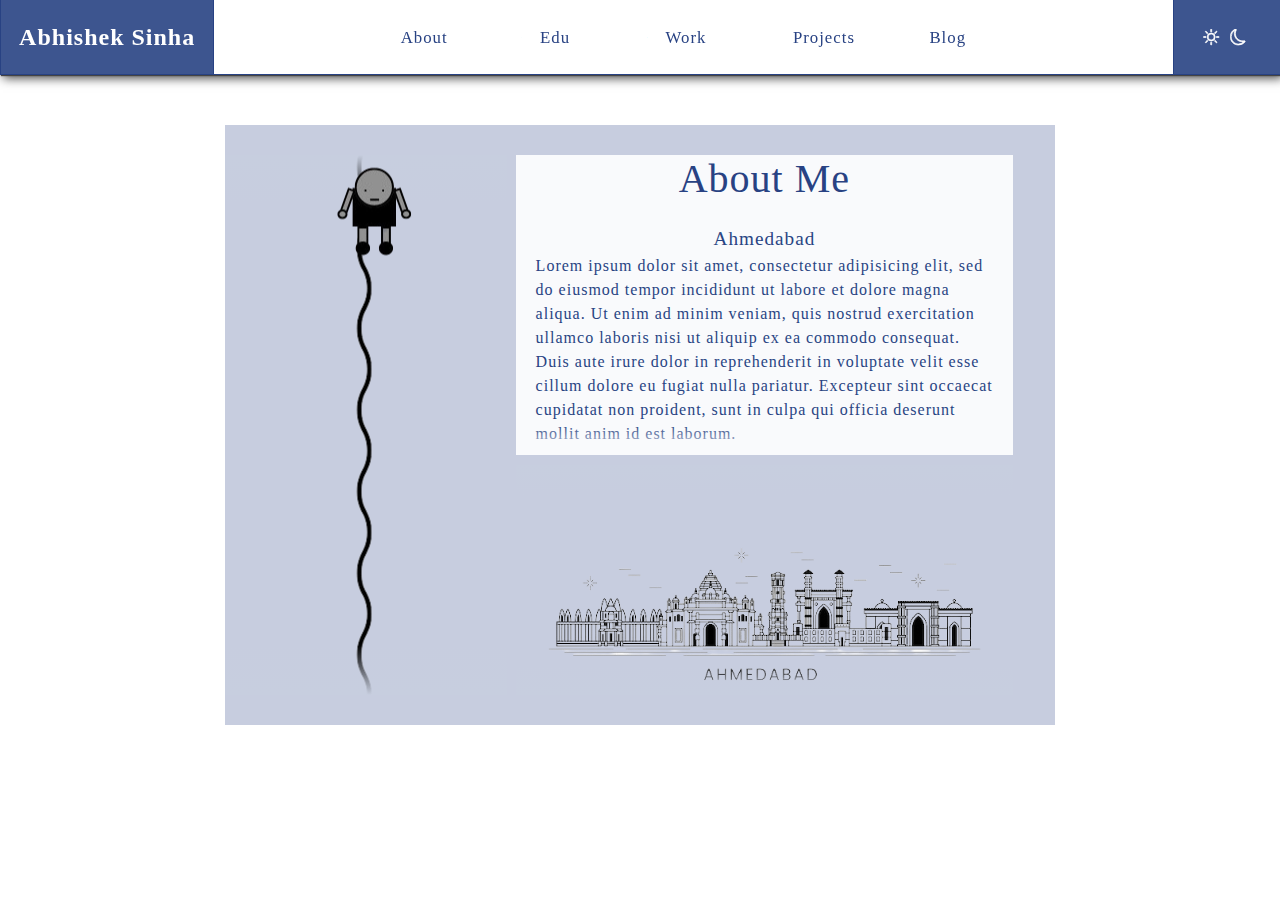
==== about.html @ 1380af23 "adding about page basics" ====
<!DOCTYPE html>
<html>
<head>
	<title>Abhishek Sinha</title>
	<meta name="viewport" content="width=device-width, initial-scale=1, minimum-scale=1">
	<link rel="stylesheet" type="text/css" href="./css/main.css">
	<link rel="stylesheet" type="text/css" href="./css/about.css">
	<!-- Latest compiled and minified CSS -->
	<link href="https://cdn.jsdelivr.net/npm/bootstrap@5.3.3/dist/css/bootstrap.min.css" rel="stylesheet" integrity="sha384-QWTKZyjpPEjISv5WaRU9OFeRpok6YctnYmDr5pNlyT2bRjXh0JMhjY6hW+ALEwIH" crossorigin="anonymous">
	<!-- Latest compiled and minified JavaScript -->
	<script src="https://cdn.jsdelivr.net/npm/bootstrap@5.3.3/dist/js/bootstrap.bundle.min.js" integrity="sha384-YvpcrYf0tY3lHB60NNkmXc5s9fDVZLESaAA55NDzOxhy9GkcIdslK1eN7N6jIeHz" crossorigin="anonymous"></script>
	<link rel="preconnect" href="https://fonts.googleapis.com">
	<link rel="preconnect" href="https://fonts.gstatic.com" crossorigin>
	<link href="https://fonts.googleapis.com/css2?family=Cedarville+Cursive&display=swap" rel="stylesheet">
	<link href="https://fonts.googleapis.com/css2?family=Nanum+Brush+Script&display=swap" rel="stylesheet">
</head>
<body class="body">
<div class="container-fluid">
	<div class="row" id="row-1">
		<div class="tile col-md-2 col-8 order-md-1 order-2" id="name"><a href="./index.html"><p>Abhishek Sinha</p></a></div>
		<div class="tile col-md-9 col-2 order-md-2 order-1" id="nav">
			<nav class="navbar navbar-expand-md">
				<button id = "toggle" class="navbar-toggler" type="button" data-bs-toggle="collapse" data-bs-target="#navbarSupportedContent" aria-controls="navbarSupportedContent" aria-expanded="false" aria-label="Toggle navigation">
      				<span class="navbar-toggler-icon" id="tog-icon"></span>
    			</button>
    			<div class="collapse navbar-collapse" id="navbarSupportedContent">
					<ul class="navbar-nav me-auto mb-2 mb-lg-0">
						<li class="tab" id="tab-0"></li>
						<li class="tab valid" id="tab-1"><a href="./about.html"><span class="tab-text">About</span></a></li>
						<li class="tab valid" id="tab-2"><a href="#"><span class="tab-text">Edu</span></a></li>
						<li class="tab valid" id="tab-3"><a href="#"><span class="tab-text">Work</span></a></li>
						<li class="tab valid" id="tab-4"><a href="#"><span class="tab-text">Projects</span></a></li>
						<li class="tab valid" id="tab-5"><a href="#"><span class="tab-text">Blog</span></a></li>
						<li class="tab" id="tab-6"></li>
					</ul>
				</div>
			</nav>
		</div>
		<div class="tile col-md-1 col-2 order-md-3 order-3" id="mode">
			<p>
				<svg xmlns="http://www.w3.org/2000/svg" width="20" height="20" fill="currentColor" class="bi bi-brightness-high" viewBox="0 0 20 20">
				  <path d="M8 11a3 3 0 1 1 0-6 3 3 0 0 1 0 6m0 1a4 4 0 1 0 0-8 4 4 0 0 0 0 8M8 0a.5.5 0 0 1 .5.5v2a.5.5 0 0 1-1 0v-2A.5.5 0 0 1 8 0m0 13a.5.5 0 0 1 .5.5v2a.5.5 0 0 1-1 0v-2A.5.5 0 0 1 8 13m8-5a.5.5 0 0 1-.5.5h-2a.5.5 0 0 1 0-1h2a.5.5 0 0 1 .5.5M3 8a.5.5 0 0 1-.5.5h-2a.5.5 0 0 1 0-1h2A.5.5 0 0 1 3 8m10.657-5.657a.5.5 0 0 1 0 .707l-1.414 1.415a.5.5 0 1 1-.707-.708l1.414-1.414a.5.5 0 0 1 .707 0m-9.193 9.193a.5.5 0 0 1 0 .707L3.05 13.657a.5.5 0 0 1-.707-.707l1.414-1.414a.5.5 0 0 1 .707 0m9.193 2.121a.5.5 0 0 1-.707 0l-1.414-1.414a.5.5 0 0 1 .707-.707l1.414 1.414a.5.5 0 0 1 0 .707M4.464 4.465a.5.5 0 0 1-.707 0L2.343 3.05a.5.5 0 1 1 .707-.707l1.414 1.414a.5.5 0 0 1 0 .708"/>
				</svg>
				<svg xmlns="http://www.w3.org/2000/svg" width="20" height="20" fill="currentColor" class="bi bi-moon" viewBox="0 0 20 20">
				  <path d="M6 .278a.77.77 0 0 1 .08.858 7.2 7.2 0 0 0-.878 3.46c0 4.021 3.278 7.277 7.318 7.277q.792-.001 1.533-.16a.79.79 0 0 1 .81.316.73.73 0 0 1-.031.893A8.35 8.35 0 0 1 8.344 16C3.734 16 0 12.286 0 7.71 0 4.266 2.114 1.312 5.124.06A.75.75 0 0 1 6 .278M4.858 1.311A7.27 7.27 0 0 0 1.025 7.71c0 4.02 3.279 7.276 7.319 7.276a7.32 7.32 0 0 0 5.205-2.162q-.506.063-1.029.063c-4.61 0-8.343-3.714-8.343-8.29 0-1.167.242-2.278.681-3.286"/>
				</svg>
			</p>
		</div>
	</div>
<!-- 	<div class="row" id="row-2">
		<div class="tile col-md-12 col-12 order-md-1 order-1" id="name"></div>
	</div> -->
	<div class="row" id="row-2">
		<div class="col-md-2 col-2 order-md-1 order-1" id="name">
		</div>
		<div class="col-md-8 col-8 order-md-1 order-1" id="name">
			<div class="about-content">
				<div class="description">
					<h1>About Me</h1>
					<div class="box">
						<ul>
							<li id="about-section-1" class="visible">
								<div class="about-section-name">Ahmedabad</div>
								<div class="about-section-text">Lorem ipsum dolor sit amet, consectetur adipisicing elit, sed do eiusmod
								tempor incididunt ut labore et dolore magna aliqua. Ut enim ad minim veniam,
								quis nostrud exercitation ullamco laboris nisi ut aliquip ex ea commodo
								consequat. Duis aute irure dolor in reprehenderit in voluptate velit esse
								cillum dolore eu fugiat nulla pariatur. Excepteur sint occaecat cupidatat non
								proident, sunt in culpa qui officia deserunt mollit anim id est laborum.</div>
							</li>
							<li id="about-section-2">
								<div class="about-section-name">Bangalore</div>
								<div class="about-section-text">Lorem ipsum dolor sit amet, consectetur adipisicing elit, sed do eiusmod
								tempor incididunt ut labore et dolore magna aliqua. Ut enim ad minim veniam,
								quis nostrud exercitation ullamco laboris nisi ut aliquip ex ea commodo
								consequat. Duis aute irure dolor in reprehenderit in voluptate velit esse
								cillum dolore eu fugiat nulla pariatur. Excepteur sint occaecat cupidatat non
								proident, sunt in culpa qui officia deserunt mollit anim id est laborum.</div>
							</li>
							<li id="about-section-3">
								<div class="about-section-name">New York City</div>
								<div class="about-section-text">Lorem ipsum dolor sit amet, consectetur adipisicing elit, sed do eiusmod
								tempor incididunt ut labore et dolore magna aliqua. Ut enim ad minim veniam,
								quis nostrud exercitation ullamco laboris nisi ut aliquip ex ea commodo
								consequat. Duis aute irure dolor in reprehenderit in voluptate velit esse
								cillum dolore eu fugiat nulla pariatur. Excepteur sint occaecat cupidatat non
								proident, sunt in culpa qui officia deserunt mollit anim id est laborum.</div>
							</li>
							<li id="about-section-4">
								<div class="about-section-name">San Francisco</div>
								<div class="about-section-text">Lorem ipsum dolor sit amet, consectetur adipisicing elit, sed do eiusmod
								tempor incididunt ut labore et dolore magna aliqua. Ut enim ad minim veniam,
								quis nostrud exercitation ullamco laboris nisi ut aliquip ex ea commodo
								consequat. Duis aute irure dolor in reprehenderit in voluptate velit esse
								cillum dolore eu fugiat nulla pariatur. Excepteur sint occaecat cupidatat non
								proident, sunt in culpa qui officia deserunt mollit anim id est laborum.</div>
							</li>
							<li id="about-section-5">
								<div class="about-section-name">Washington DC</div>
								<div class="about-section-text">Lorem ipsum dolor sit amet, consectetur adipisicing elit, sed do eiusmod
								tempor incididunt ut labore et dolore magna aliqua. Ut enim ad minim veniam,
								quis nostrud exercitation ullamco laboris nisi ut aliquip ex ea commodo
								consequat. Duis aute irure dolor in reprehenderit in voluptate velit esse
								cillum dolore eu fugiat nulla pariatur. Excepteur sint occaecat cupidatat non
								proident, sunt in culpa qui officia deserunt mollit anim id est laborum.</div>
							</li>
							<!-- <li id="about-section-6"></li> -->
						</ul>
					</div>
				</div>
				<div class="walk-road">
					<div class="sprite"></div>
					<div class="road">
						<div class="total-road"></div>
					</div>	
				</div>
				<div class="cities">
					<div class="box">
						<ul>
							<li class="city-image"><img src="images/amd.png"></li>
							<li class="buffer"></li>
							<li class="city-image"><img src="images/blr.png"></li>
							<li class="buffer"></li>
							<li class="city-image"><img src="images/ny.png"></li>
							<li class="buffer"></li>
							<li class="city-image"><img src="images/sf.png"></li>
							<li class="buffer"></li>
							<li class="city-image"><img src="images/dc.png"></li>
						</ul>	
					</div>
				</div>
			</div>
		</div>
		<div class="tile col-md-2 col-2 order-md-1 order-1" id="name">
		</div>
	</div>
</div>


<!-- <div id ="two">
    <p>I speak</p>
	<div class="box">
	  <ul>
	    <li class="item-1">English</li>
	    <li class="item-2">Maltese</li>
	    <li class="item-3">Danish</li>
	    <li class="item-4">Italian</li>
	    <li class="item-5">English</li>
	  </ul>  
	</div>
</div> -->

<!-- <img src="./images/cities.png"> -->
<!-- </body> -->
<!-- 	<div class="row" id="row-2">
		<div class="tile col-md-3 empty col-xs-12 order-md-1 order-3"></div>
		<div class="tile col-md-3 col xs-12 order-md-2 order-2" id="note">
			<h1>
			<div class="spiral">
				<div class="spiral-loop"><div class="hole-container"><span class="hole"></span></div></div>
				<div class="spiral-loop"><div class="hole-container"><span class="hole"></span></div></div>
				<div class="spiral-loop"><div class="hole-container"><span class="hole"></span></div></div>
				<div class="spiral-loop"><div class="hole-container"><span class="hole"></span></div></div>
				<div class="spiral-loop"><div class="hole-container"><span class="hole"></span></div></div>
				<div class="spiral-loop"><div class="hole-container"><span class="hole"></span></div></div>
				<div class="spiral-loop"><div class="hole-container"><span class="hole"></span></div></div>
				<div class="spiral-loop"><div class="hole-container"><span class="hole"></span></div></div>
				<div class="spiral-loop"><div class="hole-container"><span class="hole"></span></div></div>
				<div class="spiral-loop"><div class="hole-container"><span class="hole"></span></div></div>
			</div>
			<div class="nanum-brush-script-regular" id="hi">Hi!</div><hr><div class="nanum-brush-script-regular" id="welcome">Welcome to my <strong>Digital World</strong>!</div><hr><div class="nanum-brush-script-regular" id="tomy"> </div><hr><div class="nanum-brush-script-regular" id="digitalhome"> </div><hr></h1>
		</div>
		<div class="tile col-md-3 col-xs-12 order-md-3 order-1" id="pp">
			<div class="img-outline"><div class="img-container"><img src="images/profile.jpeg"></div></div>
		</div>
		<div class="tile col-md-3 empty col-xs-12 order-md-4 order-4"></div>
	</div>
	<div class="row" id="row-3">
		<div class="tile col-md-3">
			<div class="post" id="post-1">
				<div class="post-shade"></div>
				<div class="post-text cedarville-cursive-regular">
					Foodie
				</div>
				<div class="post-fold-container"><div class="post-fold"></div></div>
			</div>
		</div>
		<div class="tile col-md-3">
			<div class="post" id="post-2">
				<div class="post-shade"></div>
				<div class="post-text cedarville-cursive-regular">
					Data Scientist
				</div>
				<div class="post-fold-container"><div class="post-fold"></div></div>
			</div>
		</div>
		<div class="tile col-md-3">
			<div class="post" id="post-3">
				<div class="post-shade"></div>
				<div class="post-text cedarville-cursive-regular">	
					Traveller
				</div>
				<div class="post-fold-container"><div class="post-fold"></div></div>
			</div>
		</div>
		<div class="tile col-md-3">
			<div class="post" id="post-4">
				<div class="post-shade"></div>
				<div class="post-text cedarville-cursive-regular">
					Innovator
				</div>
				<div class="post-fold-container"><div class="post-fold"></div></div>
			</div>
		</div>
	</div>
</div>
	<div class="row" id="row-4">
		<div class="tile col-md-12">
			<p><a href="https://www.linkedin.com/in/abhishekdsinha">linkedin.com/in/abhishekdsinha</a></p>
		</div>
	</div> -->
<!-- <div id="cover">
	<div id="leftPane">
		<img src="images/travelPic.jpg">
	</div>
	<div id="rightPane">
		<div class="paneContent">
			<h1>Abhishek Sinha</h1>
			<h2>Data Scientist . Traveller</h2>
		</div>
	</div>	
</div>
<div id="content-box">
	<nav>
		<ul>
			<li class="tab active" id="tab-1">About</li>
			<li class="tab" id="tab-2">Experience</li>
			<li class="tab" id="tab-3">Recognition</li>
			<li class="tab" id="tab-4">Blog</li>
			<li class="tab" id="tab-5">Contact Me</li>
		</ul>
	</nav>
	<div id="content">
		<div class="page active" id="page-1">
			<h1>A little about me...</h1>
			<div id="description">
				<p>I am a highly motivated learner intrigued by all aspects of computer science, with a particular focus on data analysis. Years of varsity debating have given me the undeniably infuriating yet advantageous ability to play devil's advocate to most ideas, allowing me to question and further strengthen any analysis. Additionally, my strengths lie in being able to communicate cogently and effectively.</p>
				<p>At the core of it all, I love solving problems for the sake of solving problems.</p>
				<p>As a side hobby, I enjoy playing around with various web technologies.</p>
			</div>
		</div>
		<div class="page" id="page-2">
			<h1>Experience</h1>
			<div id="description">
				<h3>Professional Background</h3>
				<div class="tiles">
					<div class="tile">
						<div class="half">
							<div class="desc-tile">
								<h4>NBC Universal</h4>
								<div class="position">Data Science Intern</div>
								<div class="location"></div>
								<div class="duration"></div>
								<div class="resp">
									<p>Part of the Customer Journey Team at Peacock Decision Sciences:</p>
									<ul>
										<li>Leveraged Apache Airflow to develop and deploy a premium win-back model to target downgraded groups of users most likely to re-upgrade from their free tier to premium subscriptions.</li>
										<li>Performed Uplift modeling for optimal customer selection for email-based marketing campaigns using random forest models and PySpark.</li>
										<li>Processed millions of rows of user data using BigQuery and performed extensive exploratory analysis with Python to detect binge-watching users.</li>
									</ul>
								</div>
							</div>
						</div>
						<div class="half">
							<img src="images/NBC.jpg">
						</div>
					</div>
					<div class="tile">
						<div class="half">
							<div class="desc-tile">
								<h4>Northeast Big Data Innovation Hub</h4>
								<div class="position">Graduate Student Assistant</div>
								<div class="location"></div>
								<div class="duration"></div>
								<div class="resp">
									<ul>
										<li>Led the Northeast Student Data Corps by curating an accessible data science curriculum and helping establish a peer network.</li>
										<li>Recruited a team of volunteers to create a series of data science tutorial videos.</li>
										<li>Hosted a data science career panel.</li>
									</ul>
								</div>
							</div>
						</div>
						<div class="half">
							<img src="images/NBC.jpg">
						</div>
					</div>
					<div class="tile">
						<div class="half">
							<div class="desc-tile">
								<h4>IIM Ahmedabad</h4>
								<div class="position">Research Assistant</div>
								<div class="location"></div>
								<div class="duration"></div>
								<div class="resp">
									<p>Part of the Customer Journey Team at Peacock Decision Sciences:</p>
									<ul>
										<li>Leveraged Apache Airflow to develop and deploy a premium win-back model to target downgraded groups of users most likely to re-upgrade from their free tier to premium subscriptions.</li>
										<li>Performed Uplift modeling for optimal customer selection for email-based marketing campaigns using random forest models and PySpark.</li>
										<li>Processed millions of rows of user data using BigQuery and performed extensive exploratory analysis with Python to detect binge-watching users.</li>
									</ul>
								</div>
							</div>
						</div>
						<div class="half">
							<img src="images/NBC.jpg">
						</div>
					</div>
					<div class="tile">
						<div class="half">
							<div class="desc-tile">
								<h4>MakeMyTrip</h4>
								<div class="position">Data Science Intern</div>
								<div class="location"></div>
								<div class="duration"></div>
								<div class="resp">
									<p>Part of the Artificial Intelligence Laboratory at MakeMyTrip.com, India’s largest online travel start-up.</p>
									<ul>
										<li>Used Python and AWS technologies for dynamic discounting and to leverage insights from big data for decision-making.</li>
										<li>Worked on anomaly predictions in flight bookings and brought the entire segment from base to production.</li>
									</ul>
								</div>
							</div>
						</div>
						<div class="half">
							<img src="images/NBC.jpg">
						</div>
					</div>
					<div class="tile">
						<div class="half">
							<div class="desc-tile">
								<h4>PESU I/O (peer-to-peer mentoring)</h4>
								<div class="position">Subject Matter Expert - Introduction to Data-driven Decision Making</div>
								<div class="location"></div>
								<div class="duration"></div>
								<div class="resp">
									<p>I mentored more than 35 students in the subject.</p><p>This involved creating videos introducing that weeks topic to the students. And then conducting two weekly interactive sessions where doubts were clarified. Responsibilities also included handing out a weekly assignment as well as correcting each one of them. Also had to assign projects and grade them.</p><p>The course I taught covered an introduction to R - the programming language, basic regression models, and various other statistical concepts such as correlations, significance testing and so on. Data visualization was also covered.</p>
								</div>
							</div>
						</div>
						<div class="half">
							<img src="images/NBC.jpg">
						</div>
					</div>
					<div class="tile">
						<div class="half">
							<div class="desc-tile">
								<h4>IIM Ahmedabad</h4>
								<div class="position">Summer Research Intern</div>
								<div class="location"></div>
								<div class="duration"></div>
								<div class="resp">
									<p>Interned under Professor Arnab K Laha and worked on rectifying model misspecification in Linear and Logistic regression in Big Data on a project titled, "Subsampling for Improved Performance of Regression with Big Data"</p>
									<p>Worked with R.</p>
								</div>
							</div>
						</div>
						<div class="half">
							<img src="images/NBC.jpg">
						</div>
					</div>
					<div class="tile">
						<div class="half">
							<div class="desc-tile">
								<h4>PESU I/O (peer-to-peer mentoring)</h4>
								<div class="position">Subject Matter Expert - Introduction to Front End Development</div>
								<div class="location"></div>
								<div class="duration"></div>
								<div class="resp">
									<p>I mentored more than 25 students in the subject.</p><p>This involved many things. Primary among these was creating videos introducing that weeks topic to the students. And then conducting a weekly interactive session where doubts were clarified. Responsibilities also included handing out a weekly assignment as well as correcting each one of them. Also had to assign projects and grade them.</p><p>The course I taught covered HTML, CSS and JavaScript. The expected output of the program was a student capable of using basic developer tools such as the browser console and able to understand all three of the mentioned languages. They are furthermore expected to have an easier time learning the more advanced aspects of each of these.</p>
								</div>
							</div>
						</div>
						<div class="half">
							<img src="images/NBC.jpg">
						</div>
					</div>
					<div class="tile">
						<div class="half">
							<div class="desc-tile">
								<h4>Amadeus Labs</h4>
								<div class="position">Summer Intern</div>
								<div class="location"></div>
								<div class="duration"></div>
								<div class="resp">
									<p>Part of the Research, Innovation and Ventures team at Amadeus Labs.</p>
									<p>Worked with IBM Watson technologies. Specifically, explored Watson Assistant and Watson Discovery. Gained insight on the advantages and disadvantages of using them instead of conventional chat bot conversation technologies such as DialogFlow.</p>
									<p>I was also responsible for creating a UI for white labelling of a chat bot. This included using NodeJS and Express for the back-end and developing a front end using HTML, CSS and JavaScript.</p>
									<p>The work involved heavy interaction with other team members for UX Design and so on.</p>
								</div>
							</div>
						</div>
						<div class="half">
							<img src="images/NBC.jpg">
						</div>
					</div>
					
				</div>
						<p></p>
						<ul>
							<li>NBC Universal</li>
							<li>Northeast Big Data Innovation Hub</li>
							<li>IIM Ahmedabad</li>
							<li>MakeMyTrip</li>
							<li>IIM Ahmedabad</li>
							<li>PESU I/O</li>
							<li>Amadeus</li>
						</ul>
					</li>
					<li>
						<p>Academic Background</p>
						<ul>
							<li>Columbia University</li>
							<li>PES University</li>
						</ul>
					</li>
				</ul>
			</div>
		</div>
		<div class="page" id="page-3">
			<h1>Recognition</h1>
			<div id="description">
				<h3>Recent Activity:</h3>
				<p><a href="https://datascience.columbia.edu/news/2022/columbia-data-science-students-win-inaugural-map-project48-competition/">Article by Columbia Data Science on our win in the Map Project48 Hackathon</a></p>
				<p><a href="https://www.ciesin.columbia.edu/data/sepher/">Dataset created as a part of my capstone project now hosted by NASA's SEDAC</a></p>
				<p><a href="https://ruralinnovation.github.io/cori.charts/">Created an R package for the Center on Rural Innovation</a></p>
			</div>
		</div>
		<div class="page" id="page-4">
			<h1>Blog</h1>
			<div id="description">
				<p>Still in the works!</p>
			</div>
		</div>
		<div class="page" id="page-5">
			<h1>Contact Me</h1>
			<div id="description">
				<ul>
					<li>LinkedIn: <a href="https://www.linkedin.com/in/abhishekdsinha/">My profile</a></li>
				</ul>
			</div>
		</div>
		
	</div>
</div>

photos 
about me / biography
	hobbies
	academic history
testimonials
previous projects
awards and acccomplishments
publications
work experience

blog 
contact me

About
Experience
	work ex
	projects
Recognition
	testimonials
	awards
	publication
Blog 
Contact Me

 <script type="text/javascript" src="js/main.js"></script> -->
<div class="container-fluid" style="margin:0, padding:0">
 	
</div>
 <!-- <nav class="navbar navbar-expand-lg">
  <div class="container-fluid">
    <a class="navbar-brand" href="#">Navbar</a>
    <button class="navbar-toggler" type="button" data-bs-toggle="collapse" data-bs-target="#navbarSupportedContent" aria-controls="navbarSupportedContent" aria-expanded="false" aria-label="Toggle navigation">
      <span class="navbar-toggler-icon"></span>
    </button>
    <div class="collapse navbar-collapse" id="navbarSupportedContent">
      <ul class="navbar-nav me-auto mb-2 mb-lg-0">
        <li class="nav-item">
          <a class="nav-link active" aria-current="page" href="#">Home</a>
        </li>
        <li class="nav-item">
          <a class="nav-link" href="#">Link</a>
        </li>
        <li class="nav-item dropdown">
          <a class="nav-link dropdown-toggle" href="#" role="button" data-bs-toggle="dropdown" aria-expanded="false">
            Dropdown
          </a>
          <ul class="dropdown-menu">
            <li><a class="dropdown-item" href="#">Action</a></li>
            <li><a class="dropdown-item" href="#">Another action</a></li>
            <li><hr class="dropdown-divider"></li>
            <li><a class="dropdown-item" href="#">Something else here</a></li>
          </ul>
        </li>
        <li class="nav-item">
          <a class="nav-link disabled" aria-disabled="true">Disabled</a>
        </li>
      </ul>
      <form class="d-flex" role="search">
        <input class="form-control me-2" type="search" placeholder="Search" aria-label="Search">
        <button class="btn btn-outline-success" type="submit">Search</button>
      </form>
    </div>
  </div>
 </nav> -->

<script type="text/javascript" src="js/about.js"></script>
</body>
</html>
---- css/main.css ----
:root {
  --bg: rgba(255,255,255,0.7);/*#ffde59;*/
  --border: #284283; /*#00c5ff;*/ /*#ff914d;*/
  --text: #284283;/*#ff914d;*/
}


*{
	padding: 0;
	margin: 0;
}
body.body{
	font-family:  Jazz LET;
	
	/*background: var(--bg); */
	background-image: url("../images/wall.jpg");
	background-size: contain;
	/*background-attachment: */
	color: var(--text);

}


div.container-fluid{
	/*width: 100%;*/
	/*margin: 0;*/
	/*text-shadow: 1px 1px 1px #bf510d, -1px -1px 1px #bf510d, 1px -1px 1px #bf510d, -1px 1px 1px #bf510d;*/
	/*text-shadow: 1px 1px 1px #775600, 2px 2px 1px #aa8900;*/
	letter-spacing: 1px;
}
/*.tile{
	border-bottom: 1px solid var(--border);
	border-left: 1px solid var(--border);
}*/

div#row-1{
	/*box-shadow: 1px 1px 5px var(--border);*/
	box-shadow: 1px 1px 1px #444, 3px 3px 10px #444;
	/*background: rgba(0,0,0,0.2);*/
	position: fixed;
	width: 100%;
	top: 0;
	z-index: 100;
}


div#row-1 #name{
	color: white;
	background: rgba(40,66,131,0.9);
	font-weight: 900;
	font-size: 1.5em;
} 
div#row-1 #name a{
	width: 100%;
	height: 100%;
	display: inline-block;
	text-decoration: none;
	color: white;
	/*background: rgba(40,66,131,0.9);
	font-weight: 900;
	font-size: 1.5em;*/
} 

div#row-1 #nav{
	background: var(--bg);
	color: #284283;
}

nav.navbar{
	padding:0;
}
nav ul{
	display: inline-block;
	margin: 0;
	width:100%;
}
nav ul li{
	float: left;
	list-style: none;
	height: 75px;
	width: 14%;
	/*padding: 25px;*/
	box-sizing: border-box;
	font-size: 0.7em;
}
nav ul li.valid:hover{
	/*background: var(--border);*/
	/*color: #284283;*/
	/*text-decoration: underline;*/
	/*animation: 10s;*/
}
nav ul li.valid .tab-text{
	/*transition: background 1s linear;*/
	padding: 2px 15px;
	background: linear-gradient(to left, rgba(255,255,255,0) 50%, #00c5ff 40%, #00ddff 10%) right;
    background-size: 210%;
    transition: .3s ease-out;
    border-left: 3px solid rgba(255,255,255,0);
	border-radius: 50% 0 2px 2px;
}
nav ul li.valid a{
	width: 100%;
	height: 100%;
	padding: 25px;
	display: inline-block;
	text-decoration: none;
	color: var(--text);
}
nav ul li.valid:hover .tab-text{
	/*background: #00c5ff;*/
	background-position: left;
	border-left: 3px solid #0075af;
	/*border-radius: 50% 0 2px 2px;*/
/*	color: #284283;/*var(--bg);*/
/*	text-decoration: underline;
	animation: 10s;*/
}



div#row-1 #mode{
	color: white;
	background: rgba(40,66,131,0.9);
}

div#row-1 #mode svg path{
	stroke: var(--bg);
	stroke-width: 1px;
}

div#row-1 .tile{
	position: relative;
	font-size: 1.5em;
	text-align: center;
	height: 75px;
	border-bottom: 1px solid var(--border);
	border-left: 1px solid var(--border);
}

div#row-1 .tile p{
	width: 100%;
	/*display: block;*/
	position: absolute;
	top: 50%;
	left: 50%;
	transform: translate(-50%,-50%);
	margin:0;
}




div#row-2{
	margin-top: 75px;
}

div#row-2 .tile{

	height: 350px;
	text-align: left;
	position: relative;
}
div#row-2 .tile div.spiral{
	position: absolute;
	width: 100%;
	top: 0;
}
div#row-2 .tile div.spiral-loop::before{
	content: " ";
	height: 40px;
	width: 100%;
	display: inline-block;
	border-radius:50%;
	border-left: 3px solid #000;
	/*border-right: 1px solid #000;*/
	/*border-top: 1px solid #000;*/
	/*transform: rotateZ(-45deg);*/
	position: absolute;
	/*top: 25px;*/
	/*border-l: 3px solid #bbb;*/
	/*outline-top: 1px solid black;*/
	margin-right: 10px;
	z-index: 20;
	/*background: r;*/
}
div#row-2 .tile .spiral-loop{
	height: 40px;
	width: 5%;
	display: inline-block;
	/*background: red;*/
	/*border-radius:50%;*/
	/*border-left: 1px solid #000;*/
	/*border-right: 3px solid #000;*/
	/*border-top: 3px solid #000;*/
	/*transform: rotateZ(-45deg);*/
	position: relative;
	float: left;
	transform: translateY(-50%);
	/*border-l: 3px solid #bbb;*/
	/*outline-top: 1px solid black;*/
	margin-left: 2%;
	margin-right:2%;
	/*z-index: 50;*/
	/*background: r;*/
}
div#row-2 .tile .spiral-loop .hole-container{
	height: 40px;
	width: 120%;
	position: absolute;
	top: 50%;
	background: #ebe4b9; /*#ede29e;*/
	z-index: 10;
}
div#row-2 .tile .spiral-loop .hole{
	border-radius: 50%;
	height: 10px;
	width: 10px;
	position: absolute;
	top: 50%;
	left: 50%;
	transform:translate(-50%,-50%);
	background: #000;
}

div#row-2 .tile .spiral-loop::after{
	content : " ";
	height: 40px;
	width: 100%;
	display: inline-block;
	border-radius:50%;
	/*border-left: 1px solid #000;*/
	border-right: 3px solid #000;
	border-top: 3px solid #000;
	/*transform: rotateZ(-45deg);*/
	position: absolute;
	top: 0;
	left: 10%;
	/*transform: translateY(-50%);*/
	/*border-l: 3px solid #bbb;*/
	/*outline-top: 1px solid black;*/
	/*margin-right: 10px;*/
	/*z-index: 0;*/
	/*background: r;*/
}

div#row-2 .tile h1#note{
	/*-webkit-text-stroke-width: 1px;*/
  	/*-webkit-text-stroke-color: black;*/
  	z-index: 10;
	background: #ebe4b9; /*#ede29e;*/
	padding: 10px;
	padding-bottom: 30px;
	margin: 0;
	border-radius: 0 0 5px 5px;
	position: absolute;
	top: 50%;
	left: 50%;
	transform: translate(-50%,-50%);
	width: 85%;
	font-weight: 700;
	border: 1px solid black;
	box-shadow: 1px 1px 1px #444, 3px 3px 10px #444;
}

div#row-2 .tile h1#note hr{
	margin:0;
	border-top: 1.5px solid #3ea7f8;
	opacity: 0.6;
	margin-top: 15px;

}

.nanum-brush-script-regular {
  font-family: "Nanum Brush Script", cursive;
}

div#hi{
	font-size: 0.7em;
	font-style: normal;
	position: relative;
	top: 21px;

}
div#welcome{
	font-size: 0.6em;
	font-weight: 400;
	font-style: normal;
	position: relative;
	top: 21px;
}
div#tomy{
	font-size: 0.6em;
	font-weight: 400;
	font-style: normal;
	position: relative;
	top: 21px;
	height: 25px;

}
div#digitalhome{
	font-size: 0.7em;
	font-style: normal;
	position: relative;
	top: 21px;
	height: 25px;
}

div#row-2 .tile div.img-outline{
	border: 2px solid var(--border);
	/*height: 200px;*/
	width: 210px;
	height: 210px;
	padding: 3px;
	box-sizing: content-box;
	border-radius: 50%;
	/*overflow: hidden;*/
	background: rgba(255,255,255,0.9);
	position: absolute;
	top: 50%;
	left: 50%;
	transform: translate(-50%,-50%);
	box-shadow: 0px 0px 5px var(--border);
}

div#row-2 .tile .img-container{
	/*height: 200px;*/
	border: 2px solid var(--border);
	width: 200px;
	height: 200px;
	border-radius: 50%;
	overflow: hidden;
	/*background: red;*/
	position: absolute;
	top: 50%;
	left: 50%;
	transform: translate(-50%,-50%);
}

div#row-2 .tile img{
	/*height: 200px;*/
	width: 200px;
	/*position: absolute;*/
	/*top: 50%;
	left: 70%;
	transform: translate(-50%,-50%);*/
}


div#row-3 .tile{
	height: 350px;
	text-align: center;
	position: relative;
}
div#row-3 .tile .post{
	/*background: var(--border);*/
	width: 80%;
	/*margin-top: 10%;*/
	height: 80%;
	position: absolute;
	top: 0%;
	left: 50%;
	transform: translateX(-50%);
	color: #284283;
	text-shadow: none;
	border: 1px solid black;
	box-shadow:  2px 2px 3px #444;
	overflow: hidden;
}



div#row-3 .tile #post-1 .post-shade, div#row-3 .tile #post-3 .post-shade{
	position: absolute;
	top: 0%;
	left:0%;
	width: 100%;
	height: 30px;
	background: linear-gradient(#c0e6ff, #d9f4fc)
	/*#a3cfeb;*/
}
div#row-3 .tile #post-2 .post-shade, div#row-3 .tile #post-4 .post-shade{
	position: absolute;
	top: 0%;
	left:0%;
	width: 100%;
	height: 30px;
	background: linear-gradient(#9dd3ed, rgb(169,237,241))
	/*#a3cfeb;*/
}

div#row-3 .tile .post .post-fold-container{
	height: 15px;
	width: 15px;
	position: absolute;
	bottom:0;
	left:0;
	/*background: rgba(0,255,0,0.5);*/
	border-top: 1px solid black;
	border-right: 1px solid black;
	background: #d9f4fc;
	overflow: hidden;
	transition: height 0.3s ease-out, width 0.3s ease-out;
	transition-delay: 0.2s;
}
div#row-3 .tile .post .post-fold-container .post-fold{
	height: 800px;
	width: 800px;
	position: absolute;
	/*background: rgba(0,0,255,0.5);*/
	/*border-left: 1px solid black;*/
	transform: rotateZ(45deg) translate(-50%, -50%);
	transition: transform 0.2s linear;
	transition-delay: 0s;
}

div#row-3 .tile .post:hover .post-fold-container{
	height: 100%;
	width:100%;
	transition-delay: 0s;

}
div#row-3 .tile .post:hover .post-fold{
	transform: translate(-50%, -150%); 
	transition-delay: 0.3s;
	border: 1px solid black;
}

/*div#row-3 .tile .post::before{
	z-index: 5;
	content: " ";
	background: var(--border);
	width: 100%;
	height: 100%;
	position: absolute;
	top: 100%;
	right: 100%;
	transform: translate(15px,-15px);
	color: #284283;
	text-shadow: none;
	border: 1px solid black;
	box-shadow:  2px 2px 3px #444;
	transition: top 0.5s ease-out, right 0.5s ease-out;
}*/
/*div#row-3 .tile .post:hover .post-fold{
	top: 0%;
	right: 0%;
	color: #284283;
	text-shadow: none;
	border: 1px solid black;
	box-shadow:  2px 2px 3px #444;
}*/

div#row-3 .tile .post#post-1, div#row-3 .tile .post#post-1 .post-fold-container{
	background: #d9f4fc; 
	/*border: 1px solid yellow;*/
}
div#row-3 .tile .post#post-1 .post-fold {
	background: #a3cfeb; /*#85acc5;*/
}

div#row-3 .tile .post#post-2, div#row-3 .tile .post#post-2 .post-fold-container{
	background: rgb(169,237,241);/*#bdd3da;*/ /*#85acc5;*/
	/*border: 1px solid orange;*/
}
div#row-3 .tile .post#post-2 .post-fold{
	background: #80caee; /*#de9125;*/
}

div#row-3 .tile .post#post-3, div#row-3 .tile .post#post-3 .post-fold-container{
	background: #d9f4fc; /*#7ca3b3;*/
	/*border: 1px solid blue;*/
}
div#row-3 .tile .post#post-3 .post-fold{
	background: #a3cfeb; /*#70afd5;*/
}

div#row-3 .tile .post#post-4, div#row-3 .tile .post#post-4 .post-fold-container{
	background: rgb(169,237,241); /*#70afd5;*/
	/*border: 1px solid green;*/
}
div#row-3 .tile .post#post-4 .post-fold{
	background: #80caee; /*#59bc37;*/
}


.post .post-text.cedarville-cursive-regular {
  font-family: "Cedarville Cursive", cursive;
  font-weight: 700;
  font-size: 2em;
  position: relative;
  top: 50%;
  left: 50%;
  transform: translate(-50%,-50%);
  font-style: normal;
}

div#row-4{
	margin:0;
	padding:0;
	
}
div#row-4 p{
	position: fixed;
	bottom: 0%;
	text-align: center;
	width: 100%;
	padding: 20px;
	left: 0%;
	box-shadow: 1px 1px 1px #444, 3px 3px 10px #444;
	border-top: 1px solid var(--border);
	background: var(--bg);
	margin:0;
	z-index: 100;
}

div#row-4 p a, div#row-4 p a:visited, div#row-4 p a:link{
	color: var(--border);
}


@media (max-width: 767.98px) {

  div#row-1{
  	position: fixed;
  	z-index:50;
  	width:100%;
  }
  div#row-1 .tile#name{
  	background: var(--bg);
  	color: rgb(40,66,131);
  }
  div#row-1 #name a{
  	color: rgb(40,66,131);
  }
   div#row-1 .tile#mode{
  	background: var(--bg);
  	color: rgb(40,66,131);
  }
  div#row-1 #mode svg path{
	stroke: rgb(40,66,131);
	stroke-width: 1px;
}
  div#row-1 #nav{
  	position: relative;
  	background: var(--bg);
  	color: rgb(40,66,131);
  	margin: 0;
  	padding: 0;
  }
  div#row-1 #nav div{
  	/*position: static;*/
  }
  div#row-1 #nav button#toggle{
  	/*position: absolute;*/
  	top: 100%;
  	left: 50%;
  	height: 35px;
  	background: white;
  	padding: 15px;
  	margin: 20px auto;
  }
  div#row-1 #nav button#toggle span.navbar-toggler-icon#tog-icon{
  	position: absolute;
  	top: 50%
  	left: 50%;
  	transform: translate(-50%,-50%);
  	stroke: var(--border);
  }

  nav ul li{
  	display: none;

  }
  nav ul li.valid{
  	display: block;
  	width: 100%;
  	margin: 0;
	background: var(--bg); 
  }


  div#row-2 .tile#pp{
  	height: 250px;
  }
  div#row-2 .tile div.img-outline{
  	top: 60%;
  	/*bottom: 0%;*/
  }
  div#row-2 .tile.empty{
  	display: none;
  }
  div#row-2 .tile{
  	height: 300px;
  }
  div#row2 .tile{
  	top: 0%;
  }


  div#row-4{
  	margin-top: 20px;
  }
  div#row-4 p{
  	position: fixed;
	bottom: 0%;
	z-index: 100;
  }

}
---- css/about.css ----
.about-content{
	margin-top: 50px;
	height: 600px;
	background: #c7cddf;
	position: relative;
}


.walk-road::before {
  top: 5%;
  left: 0;
  z-index: 1;
  width: 100%;
  content: '';
  height: 50px;
  position: absolute;
  background: linear-gradient(180deg, rgba(199,206,223,1), rgba(199,206,223,0));
}
.walk-road::after {
  left: 0;
  bottom: 5%;
  z-index: 1;
  width: 100%;
  content: '';
  height: 50px;
  position: absolute;
  background: linear-gradient(180deg, rgba(199,206,223,0), rgba(199,206,223,1));
}

.walk-road{
	position: absolute;
	top: 0;
	width: 34%;
	margin: 0;
	padding: 0;
	height: 100%;
}

@keyframes play {
   100% { background-position: -915px; }
}

.sprite{
  z-index: 20;
  position: absolute;
  top: 5%;
  left: 50%;
  transform: translateX(-50%); 
  width: 114px;
  height: 120px;
  background: url('../images/walk_sprite.png') left center;
  /*animation: play 0.5s steps(8) infinite;*/
  position: absolute;
}
.sprite.walk-sprite{
	animation: play 0.5s steps(8) infinite;
}



@-webkit-keyframes roadScrollUp {
  from {
    -webkit-transform: translateY(0);
            transform: translateY(0);
  }
  to {
    -webkit-transform: translateY(-50%);
            transform: translateY(-50%);
  }
}

@keyframes roadScrollUp {
  from {
    -webkit-transform: translateY(0);
            transform: translateY(0);
  }
  to {
    -webkit-transform: translateY(-50%);
            transform: translateY(-50%);
  }
}


.road{
  position: absolute;
  bottom: 0;
  left: 50%;
  top: 5%;
  transform: translateX(-50%); 
  width: 100px;
  height: 90%;
  overflow: hidden;
  /*margin: 20px;*/
  /*background: green;*/
}
.total-road{
  width: 100px;
  height: 200%;
  background-image: url('../images/road.png');
  background-position: center;
  background-position: cover;
  position: absolute;
  /*left: 50%;*/
  /*transform: translateX(-50%);*/
}
.total-road.walk-road{
	animation: roadScrollUp 4s linear infinite normal;
}









@-webkit-keyframes scrollUp {
  from {
    -webkit-transform: translateY(0);
            transform: translateY(0);
  }
  to {
    -webkit-transform: translateY(-80%);
            transform: translateY(-80%);
  }
}

@keyframes scrollUp {
  from {
    -webkit-transform: translateY(0);
            transform: translateY(0);
  }
  to {
    -webkit-transform: translateY(-80%);
            transform: translateY(-80%);
  }
}


.description{
  top: 5%;
  right: 5%;
  width: 60%;
  background: #f9fafc;
  height: 300px;
  position: absolute;
}
.description h1{
	text-align: center;
	height: 50px;
	margin: 0;
}
.description .box{
	position: relative;
	height: 250px;
	overflow: hidden;
    padding: 20px;
}
.description .box::before {
  top: 0;
  left: 0;
  z-index: 1;
  width: 100%;
  content: '';
  height: 30px;
  position: absolute;
  background: linear-gradient(180deg, rgba(249,250,252,1), rgba(249,250,252,0));
}
.description .box::after {
  left: 0;
  bottom: 0;
  z-index: 1;
  width: 100%;
  content: '';
  height: 30px;
  position: absolute;
  background: linear-gradient(180deg, rgba(249,250,252,0), rgba(249,250,252,1));
}
.description ul {
  /*float: right;*/
  margin: 0;
  padding: 0;
  color: rgb(40,68,131);
 /* -webkit-animation: scrollUp 30s linear infinite normal;
          animation: scrollUp 30s linear infinite normal;*/
}
.description ul li{
	/*height: 0px;*/
	/*transition: height 0s 0.2s;*/
	display: none;
	opacity: 0;
    list-style: none;
}
.description ul li.visible{
	height: 250px;
	display: block;
	opacity: 1;
	/*display: none;*/
}
.description ul li .about-section-name, .description ul li .about-section-text{
	/*visibility: hidden;*/
    /*opacity: 0;*/
    /*height: 0px;*/
    /*transition: visibility 0s 0.2s, opacity 0.2s linear, height 0s 0.2s;*/
}
.description ul li.visible .about-section-name, .description ul li.visible .about-section-text{
	/*visibility: visible;*/
	/*opacity: 1;*/
	/*transition: opacity 0.2s linear;*/
}
.description ul li .about-section-name{
	text-align: center;
	font-size: 1.2em;
}



.cities{
  position: absolute;
  bottom: 5%;
  right: 5%; 
  height: 230px;
  width: 60%;
  background: none;
  /*width: 700px;*/
  /*height: 300px;*/
  /*background: url('../images/cities.png') left center;*/
  /*background-size: cover;*/
/*  animation: pla 20s linear);*/
}
.cities::before {
  top: 0;
  left: 0;
  z-index: 1;
  width: 100%;
  content: '';
  height: 30px;
  position: absolute;
  background: linear-gradient(180deg, rgba(199,206,223,1), rgba(199,206,223,0));
}
.cities::after {
  left: 0;
  bottom: 0;
  z-index: 1;
  width: 100%;
  content: '';
  height: 30px;
  position: absolute;
  background: linear-gradient(180deg, rgba(199,206,223,0), rgba(199,206,223,1));
}
.cities .box{
	overflow: scroll;
	height: 100%;
}

.cities .box ul {
  margin: 0;
  padding: 0;
/*  -webkit-animation: scrollUp 30s linear infinite normal;
          animation: scrollUp 30s linear infinite normal;*/
}
.cities .box ul li{
	height: 300px;
	position: relative;
	list-style: none;
}
.cities .box ul li.buffer{
	height: 800px;
	position: relative;
	list-style: none;
}
.cities .box ul li img{
	position: absolute;
	top: 50%;
	transform:translateY(-50%);
	display: inline-block;
	width: 100%;
}
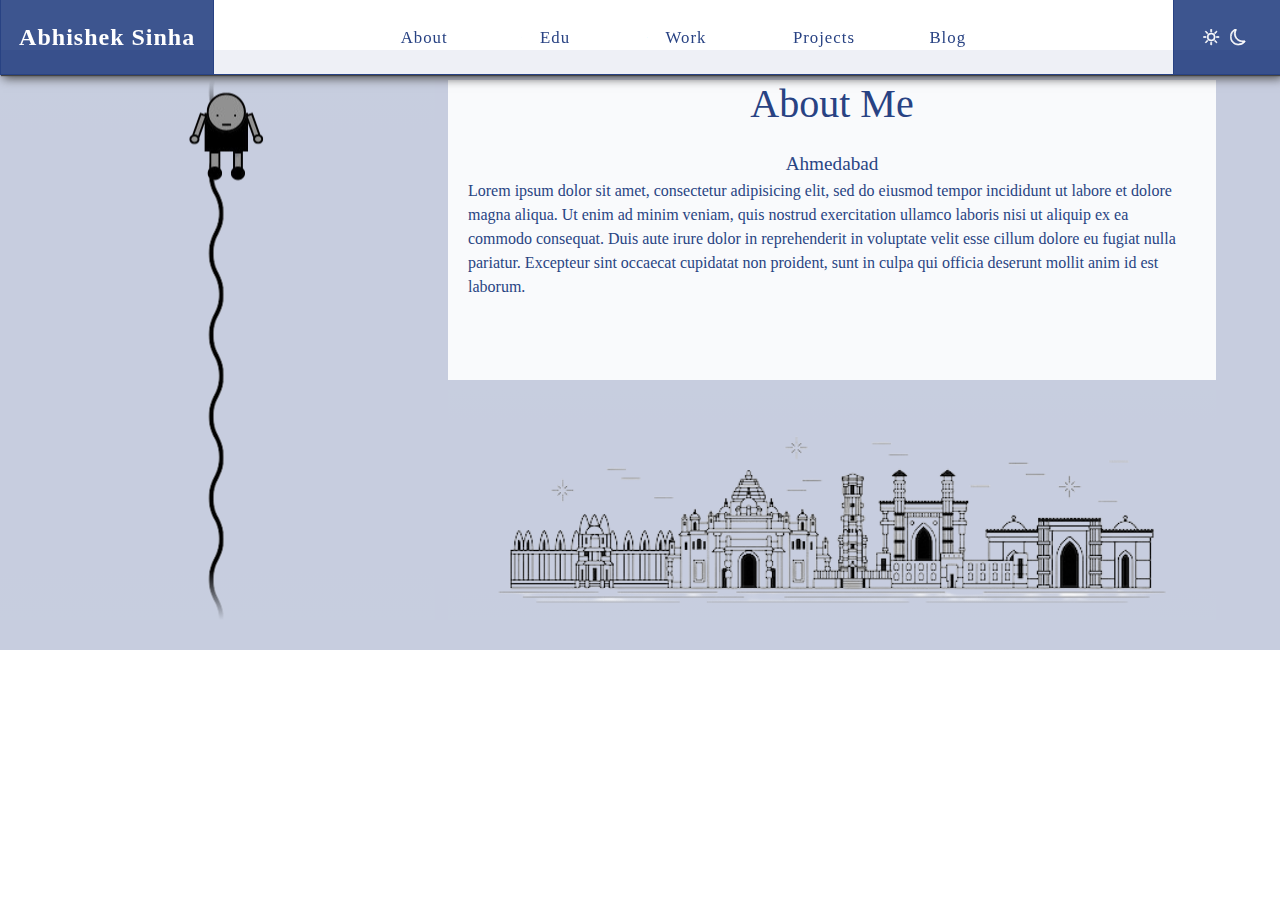
==== commit 5488e62b: "updating mobile view about page changes" ====
--- a/about.html
+++ b/about.html
@@ -47,478 +47,86 @@
 			</p>
 		</div>
 	</div>
-<!-- 	<div class="row" id="row-2">
-		<div class="tile col-md-12 col-12 order-md-1 order-1" id="name"></div>
-	</div> -->
-	<div class="row" id="row-2">
-		<div class="col-md-2 col-2 order-md-1 order-1" id="name">
+</div>
+	<!-- <div class="row" id="row-2"> -->
+		<!-- <div class="col-md-2 col-2 order-md-1 order-1"></div> -->
+		<!-- <div class="col-md-12 col-12 order-md-1 order-1"> -->
+<div class="about-content">
+	<div class="description">
+		<h1>About Me</h1>
+		<div class="box">
+			<ul>
+				<li id="about-section-1" class="visible">
+					<div class="about-section-name">Ahmedabad</div>
+					<div class="about-section-text">Lorem ipsum dolor sit amet, consectetur adipisicing elit, sed do eiusmod
+					tempor incididunt ut labore et dolore magna aliqua. Ut enim ad minim veniam,
+					quis nostrud exercitation ullamco laboris nisi ut aliquip ex ea commodo
+					consequat. Duis aute irure dolor in reprehenderit in voluptate velit esse
+					cillum dolore eu fugiat nulla pariatur. Excepteur sint occaecat cupidatat non
+					proident, sunt in culpa qui officia deserunt mollit anim id est laborum.</div>
+				</li>
+				<li id="about-section-2">
+					<div class="about-section-name">Bangalore</div>
+					<div class="about-section-text">Lorem ipsum dolor sit amet, consectetur adipisicing elit, sed do eiusmod
+					tempor incididunt ut labore et dolore magna aliqua. Ut enim ad minim veniam,
+					quis nostrud exercitation ullamco laboris nisi ut aliquip ex ea commodo
+					consequat. Duis aute irure dolor in reprehenderit in voluptate velit esse
+					cillum dolore eu fugiat nulla pariatur. Excepteur sint occaecat cupidatat non
+					proident, sunt in culpa qui officia deserunt mollit anim id est laborum.</div>
+				</li>
+				<li id="about-section-3">
+					<div class="about-section-name">New York City</div>
+					<div class="about-section-text">Lorem ipsum dolor sit amet, consectetur adipisicing elit, sed do eiusmod
+					tempor incididunt ut labore et dolore magna aliqua. Ut enim ad minim veniam,
+					quis nostrud exercitation ullamco laboris nisi ut aliquip ex ea commodo
+					consequat. Duis aute irure dolor in reprehenderit in voluptate velit esse
+					cillum dolore eu fugiat nulla pariatur. Excepteur sint occaecat cupidatat non
+					proident, sunt in culpa qui officia deserunt mollit anim id est laborum.</div>
+				</li>
+				<li id="about-section-4">
+					<div class="about-section-name">San Francisco</div>
+					<div class="about-section-text">Lorem ipsum dolor sit amet, consectetur adipisicing elit, sed do eiusmod
+					tempor incididunt ut labore et dolore magna aliqua. Ut enim ad minim veniam,
+					quis nostrud exercitation ullamco laboris nisi ut aliquip ex ea commodo
+					consequat. Duis aute irure dolor in reprehenderit in voluptate velit esse
+					cillum dolore eu fugiat nulla pariatur. Excepteur sint occaecat cupidatat non
+					proident, sunt in culpa qui officia deserunt mollit anim id est laborum.</div>
+				</li>
+				<li id="about-section-5">
+					<div class="about-section-name">Washington DC</div>
+					<div class="about-section-text">Lorem ipsum dolor sit amet, consectetur adipisicing elit, sed do eiusmod
+					tempor incididunt ut labore et dolore magna aliqua. Ut enim ad minim veniam,
+					quis nostrud exercitation ullamco laboris nisi ut aliquip ex ea commodo
+					consequat. Duis aute irure dolor in reprehenderit in voluptate velit esse
+					cillum dolore eu fugiat nulla pariatur. Excepteur sint occaecat cupidatat non
+					proident, sunt in culpa qui officia deserunt mollit anim id est laborum.</div>
+				</li>
+				<!-- <li id="about-section-6"></li> -->
+			</ul>
 		</div>
-		<div class="col-md-8 col-8 order-md-1 order-1" id="name">
-			<div class="about-content">
-				<div class="description">
-					<h1>About Me</h1>
-					<div class="box">
-						<ul>
-							<li id="about-section-1" class="visible">
-								<div class="about-section-name">Ahmedabad</div>
-								<div class="about-section-text">Lorem ipsum dolor sit amet, consectetur adipisicing elit, sed do eiusmod
-								tempor incididunt ut labore et dolore magna aliqua. Ut enim ad minim veniam,
-								quis nostrud exercitation ullamco laboris nisi ut aliquip ex ea commodo
-								consequat. Duis aute irure dolor in reprehenderit in voluptate velit esse
-								cillum dolore eu fugiat nulla pariatur. Excepteur sint occaecat cupidatat non
-								proident, sunt in culpa qui officia deserunt mollit anim id est laborum.</div>
-							</li>
-							<li id="about-section-2">
-								<div class="about-section-name">Bangalore</div>
-								<div class="about-section-text">Lorem ipsum dolor sit amet, consectetur adipisicing elit, sed do eiusmod
-								tempor incididunt ut labore et dolore magna aliqua. Ut enim ad minim veniam,
-								quis nostrud exercitation ullamco laboris nisi ut aliquip ex ea commodo
-								consequat. Duis aute irure dolor in reprehenderit in voluptate velit esse
-								cillum dolore eu fugiat nulla pariatur. Excepteur sint occaecat cupidatat non
-								proident, sunt in culpa qui officia deserunt mollit anim id est laborum.</div>
-							</li>
-							<li id="about-section-3">
-								<div class="about-section-name">New York City</div>
-								<div class="about-section-text">Lorem ipsum dolor sit amet, consectetur adipisicing elit, sed do eiusmod
-								tempor incididunt ut labore et dolore magna aliqua. Ut enim ad minim veniam,
-								quis nostrud exercitation ullamco laboris nisi ut aliquip ex ea commodo
-								consequat. Duis aute irure dolor in reprehenderit in voluptate velit esse
-								cillum dolore eu fugiat nulla pariatur. Excepteur sint occaecat cupidatat non
-								proident, sunt in culpa qui officia deserunt mollit anim id est laborum.</div>
-							</li>
-							<li id="about-section-4">
-								<div class="about-section-name">San Francisco</div>
-								<div class="about-section-text">Lorem ipsum dolor sit amet, consectetur adipisicing elit, sed do eiusmod
-								tempor incididunt ut labore et dolore magna aliqua. Ut enim ad minim veniam,
-								quis nostrud exercitation ullamco laboris nisi ut aliquip ex ea commodo
-								consequat. Duis aute irure dolor in reprehenderit in voluptate velit esse
-								cillum dolore eu fugiat nulla pariatur. Excepteur sint occaecat cupidatat non
-								proident, sunt in culpa qui officia deserunt mollit anim id est laborum.</div>
-							</li>
-							<li id="about-section-5">
-								<div class="about-section-name">Washington DC</div>
-								<div class="about-section-text">Lorem ipsum dolor sit amet, consectetur adipisicing elit, sed do eiusmod
-								tempor incididunt ut labore et dolore magna aliqua. Ut enim ad minim veniam,
-								quis nostrud exercitation ullamco laboris nisi ut aliquip ex ea commodo
-								consequat. Duis aute irure dolor in reprehenderit in voluptate velit esse
-								cillum dolore eu fugiat nulla pariatur. Excepteur sint occaecat cupidatat non
-								proident, sunt in culpa qui officia deserunt mollit anim id est laborum.</div>
-							</li>
-							<!-- <li id="about-section-6"></li> -->
-						</ul>
-					</div>
-				</div>
-				<div class="walk-road">
-					<div class="sprite"></div>
-					<div class="road">
-						<div class="total-road"></div>
-					</div>	
-				</div>
-				<div class="cities">
-					<div class="box">
-						<ul>
-							<li class="city-image"><img src="images/amd.png"></li>
-							<li class="buffer"></li>
-							<li class="city-image"><img src="images/blr.png"></li>
-							<li class="buffer"></li>
-							<li class="city-image"><img src="images/ny.png"></li>
-							<li class="buffer"></li>
-							<li class="city-image"><img src="images/sf.png"></li>
-							<li class="buffer"></li>
-							<li class="city-image"><img src="images/dc.png"></li>
-						</ul>	
-					</div>
-				</div>
-			</div>
-		</div>
-		<div class="tile col-md-2 col-2 order-md-1 order-1" id="name">
+	</div>
+	<div class="walk-road">
+		<div class="sprite"></div>
+		<div class="road">
+			<div class="total-road"></div>
+		</div>	
+	</div>
+	<div class="cities">
+		<div class="box">
+			<ul>
+				<li class="city-image"><img src="images/amd.png"></li>
+				<li class="buffer"></li>
+				<li class="city-image"><img src="images/blr.png"></li>
+				<li class="buffer"></li>
+				<li class="city-image"><img src="images/ny.png"></li>
+				<li class="buffer"></li>
+				<li class="city-image"><img src="images/sf.png"></li>
+				<li class="buffer"></li>
+				<li class="city-image"><img src="images/dc.png"></li>
+			</ul>	
 		</div>
 	</div>
 </div>
-
-
-<!-- <div id ="two">
-    <p>I speak</p>
-	<div class="box">
-	  <ul>
-	    <li class="item-1">English</li>
-	    <li class="item-2">Maltese</li>
-	    <li class="item-3">Danish</li>
-	    <li class="item-4">Italian</li>
-	    <li class="item-5">English</li>
-	  </ul>  
-	</div>
-</div> -->
-
-<!-- <img src="./images/cities.png"> -->
-<!-- </body> -->
-<!-- 	<div class="row" id="row-2">
-		<div class="tile col-md-3 empty col-xs-12 order-md-1 order-3"></div>
-		<div class="tile col-md-3 col xs-12 order-md-2 order-2" id="note">
-			<h1>
-			<div class="spiral">
-				<div class="spiral-loop"><div class="hole-container"><span class="hole"></span></div></div>
-				<div class="spiral-loop"><div class="hole-container"><span class="hole"></span></div></div>
-				<div class="spiral-loop"><div class="hole-container"><span class="hole"></span></div></div>
-				<div class="spiral-loop"><div class="hole-container"><span class="hole"></span></div></div>
-				<div class="spiral-loop"><div class="hole-container"><span class="hole"></span></div></div>
-				<div class="spiral-loop"><div class="hole-container"><span class="hole"></span></div></div>
-				<div class="spiral-loop"><div class="hole-container"><span class="hole"></span></div></div>
-				<div class="spiral-loop"><div class="hole-container"><span class="hole"></span></div></div>
-				<div class="spiral-loop"><div class="hole-container"><span class="hole"></span></div></div>
-				<div class="spiral-loop"><div class="hole-container"><span class="hole"></span></div></div>
-			</div>
-			<div class="nanum-brush-script-regular" id="hi">Hi!</div><hr><div class="nanum-brush-script-regular" id="welcome">Welcome to my <strong>Digital World</strong>!</div><hr><div class="nanum-brush-script-regular" id="tomy"> </div><hr><div class="nanum-brush-script-regular" id="digitalhome"> </div><hr></h1>
-		</div>
-		<div class="tile col-md-3 col-xs-12 order-md-3 order-1" id="pp">
-			<div class="img-outline"><div class="img-container"><img src="images/profile.jpeg"></div></div>
-		</div>
-		<div class="tile col-md-3 empty col-xs-12 order-md-4 order-4"></div>
-	</div>
-	<div class="row" id="row-3">
-		<div class="tile col-md-3">
-			<div class="post" id="post-1">
-				<div class="post-shade"></div>
-				<div class="post-text cedarville-cursive-regular">
-					Foodie
-				</div>
-				<div class="post-fold-container"><div class="post-fold"></div></div>
-			</div>
-		</div>
-		<div class="tile col-md-3">
-			<div class="post" id="post-2">
-				<div class="post-shade"></div>
-				<div class="post-text cedarville-cursive-regular">
-					Data Scientist
-				</div>
-				<div class="post-fold-container"><div class="post-fold"></div></div>
-			</div>
-		</div>
-		<div class="tile col-md-3">
-			<div class="post" id="post-3">
-				<div class="post-shade"></div>
-				<div class="post-text cedarville-cursive-regular">	
-					Traveller
-				</div>
-				<div class="post-fold-container"><div class="post-fold"></div></div>
-			</div>
-		</div>
-		<div class="tile col-md-3">
-			<div class="post" id="post-4">
-				<div class="post-shade"></div>
-				<div class="post-text cedarville-cursive-regular">
-					Innovator
-				</div>
-				<div class="post-fold-container"><div class="post-fold"></div></div>
-			</div>
-		</div>
-	</div>
-</div>
-	<div class="row" id="row-4">
-		<div class="tile col-md-12">
-			<p><a href="https://www.linkedin.com/in/abhishekdsinha">linkedin.com/in/abhishekdsinha</a></p>
-		</div>
-	</div> -->
-<!-- <div id="cover">
-	<div id="leftPane">
-		<img src="images/travelPic.jpg">
-	</div>
-	<div id="rightPane">
-		<div class="paneContent">
-			<h1>Abhishek Sinha</h1>
-			<h2>Data Scientist . Traveller</h2>
-		</div>
-	</div>	
-</div>
-<div id="content-box">
-	<nav>
-		<ul>
-			<li class="tab active" id="tab-1">About</li>
-			<li class="tab" id="tab-2">Experience</li>
-			<li class="tab" id="tab-3">Recognition</li>
-			<li class="tab" id="tab-4">Blog</li>
-			<li class="tab" id="tab-5">Contact Me</li>
-		</ul>
-	</nav>
-	<div id="content">
-		<div class="page active" id="page-1">
-			<h1>A little about me...</h1>
-			<div id="description">
-				<p>I am a highly motivated learner intrigued by all aspects of computer science, with a particular focus on data analysis. Years of varsity debating have given me the undeniably infuriating yet advantageous ability to play devil's advocate to most ideas, allowing me to question and further strengthen any analysis. Additionally, my strengths lie in being able to communicate cogently and effectively.</p>
-				<p>At the core of it all, I love solving problems for the sake of solving problems.</p>
-				<p>As a side hobby, I enjoy playing around with various web technologies.</p>
-			</div>
-		</div>
-		<div class="page" id="page-2">
-			<h1>Experience</h1>
-			<div id="description">
-				<h3>Professional Background</h3>
-				<div class="tiles">
-					<div class="tile">
-						<div class="half">
-							<div class="desc-tile">
-								<h4>NBC Universal</h4>
-								<div class="position">Data Science Intern</div>
-								<div class="location"></div>
-								<div class="duration"></div>
-								<div class="resp">
-									<p>Part of the Customer Journey Team at Peacock Decision Sciences:</p>
-									<ul>
-										<li>Leveraged Apache Airflow to develop and deploy a premium win-back model to target downgraded groups of users most likely to re-upgrade from their free tier to premium subscriptions.</li>
-										<li>Performed Uplift modeling for optimal customer selection for email-based marketing campaigns using random forest models and PySpark.</li>
-										<li>Processed millions of rows of user data using BigQuery and performed extensive exploratory analysis with Python to detect binge-watching users.</li>
-									</ul>
-								</div>
-							</div>
-						</div>
-						<div class="half">
-							<img src="images/NBC.jpg">
-						</div>
-					</div>
-					<div class="tile">
-						<div class="half">
-							<div class="desc-tile">
-								<h4>Northeast Big Data Innovation Hub</h4>
-								<div class="position">Graduate Student Assistant</div>
-								<div class="location"></div>
-								<div class="duration"></div>
-								<div class="resp">
-									<ul>
-										<li>Led the Northeast Student Data Corps by curating an accessible data science curriculum and helping establish a peer network.</li>
-										<li>Recruited a team of volunteers to create a series of data science tutorial videos.</li>
-										<li>Hosted a data science career panel.</li>
-									</ul>
-								</div>
-							</div>
-						</div>
-						<div class="half">
-							<img src="images/NBC.jpg">
-						</div>
-					</div>
-					<div class="tile">
-						<div class="half">
-							<div class="desc-tile">
-								<h4>IIM Ahmedabad</h4>
-								<div class="position">Research Assistant</div>
-								<div class="location"></div>
-								<div class="duration"></div>
-								<div class="resp">
-									<p>Part of the Customer Journey Team at Peacock Decision Sciences:</p>
-									<ul>
-										<li>Leveraged Apache Airflow to develop and deploy a premium win-back model to target downgraded groups of users most likely to re-upgrade from their free tier to premium subscriptions.</li>
-										<li>Performed Uplift modeling for optimal customer selection for email-based marketing campaigns using random forest models and PySpark.</li>
-										<li>Processed millions of rows of user data using BigQuery and performed extensive exploratory analysis with Python to detect binge-watching users.</li>
-									</ul>
-								</div>
-							</div>
-						</div>
-						<div class="half">
-							<img src="images/NBC.jpg">
-						</div>
-					</div>
-					<div class="tile">
-						<div class="half">
-							<div class="desc-tile">
-								<h4>MakeMyTrip</h4>
-								<div class="position">Data Science Intern</div>
-								<div class="location"></div>
-								<div class="duration"></div>
-								<div class="resp">
-									<p>Part of the Artificial Intelligence Laboratory at MakeMyTrip.com, India’s largest online travel start-up.</p>
-									<ul>
-										<li>Used Python and AWS technologies for dynamic discounting and to leverage insights from big data for decision-making.</li>
-										<li>Worked on anomaly predictions in flight bookings and brought the entire segment from base to production.</li>
-									</ul>
-								</div>
-							</div>
-						</div>
-						<div class="half">
-							<img src="images/NBC.jpg">
-						</div>
-					</div>
-					<div class="tile">
-						<div class="half">
-							<div class="desc-tile">
-								<h4>PESU I/O (peer-to-peer mentoring)</h4>
-								<div class="position">Subject Matter Expert - Introduction to Data-driven Decision Making</div>
-								<div class="location"></div>
-								<div class="duration"></div>
-								<div class="resp">
-									<p>I mentored more than 35 students in the subject.</p><p>This involved creating videos introducing that weeks topic to the students. And then conducting two weekly interactive sessions where doubts were clarified. Responsibilities also included handing out a weekly assignment as well as correcting each one of them. Also had to assign projects and grade them.</p><p>The course I taught covered an introduction to R - the programming language, basic regression models, and various other statistical concepts such as correlations, significance testing and so on. Data visualization was also covered.</p>
-								</div>
-							</div>
-						</div>
-						<div class="half">
-							<img src="images/NBC.jpg">
-						</div>
-					</div>
-					<div class="tile">
-						<div class="half">
-							<div class="desc-tile">
-								<h4>IIM Ahmedabad</h4>
-								<div class="position">Summer Research Intern</div>
-								<div class="location"></div>
-								<div class="duration"></div>
-								<div class="resp">
-									<p>Interned under Professor Arnab K Laha and worked on rectifying model misspecification in Linear and Logistic regression in Big Data on a project titled, "Subsampling for Improved Performance of Regression with Big Data"</p>
-									<p>Worked with R.</p>
-								</div>
-							</div>
-						</div>
-						<div class="half">
-							<img src="images/NBC.jpg">
-						</div>
-					</div>
-					<div class="tile">
-						<div class="half">
-							<div class="desc-tile">
-								<h4>PESU I/O (peer-to-peer mentoring)</h4>
-								<div class="position">Subject Matter Expert - Introduction to Front End Development</div>
-								<div class="location"></div>
-								<div class="duration"></div>
-								<div class="resp">
-									<p>I mentored more than 25 students in the subject.</p><p>This involved many things. Primary among these was creating videos introducing that weeks topic to the students. And then conducting a weekly interactive session where doubts were clarified. Responsibilities also included handing out a weekly assignment as well as correcting each one of them. Also had to assign projects and grade them.</p><p>The course I taught covered HTML, CSS and JavaScript. The expected output of the program was a student capable of using basic developer tools such as the browser console and able to understand all three of the mentioned languages. They are furthermore expected to have an easier time learning the more advanced aspects of each of these.</p>
-								</div>
-							</div>
-						</div>
-						<div class="half">
-							<img src="images/NBC.jpg">
-						</div>
-					</div>
-					<div class="tile">
-						<div class="half">
-							<div class="desc-tile">
-								<h4>Amadeus Labs</h4>
-								<div class="position">Summer Intern</div>
-								<div class="location"></div>
-								<div class="duration"></div>
-								<div class="resp">
-									<p>Part of the Research, Innovation and Ventures team at Amadeus Labs.</p>
-									<p>Worked with IBM Watson technologies. Specifically, explored Watson Assistant and Watson Discovery. Gained insight on the advantages and disadvantages of using them instead of conventional chat bot conversation technologies such as DialogFlow.</p>
-									<p>I was also responsible for creating a UI for white labelling of a chat bot. This included using NodeJS and Express for the back-end and developing a front end using HTML, CSS and JavaScript.</p>
-									<p>The work involved heavy interaction with other team members for UX Design and so on.</p>
-								</div>
-							</div>
-						</div>
-						<div class="half">
-							<img src="images/NBC.jpg">
-						</div>
-					</div>
-					
-				</div>
-						<p></p>
-						<ul>
-							<li>NBC Universal</li>
-							<li>Northeast Big Data Innovation Hub</li>
-							<li>IIM Ahmedabad</li>
-							<li>MakeMyTrip</li>
-							<li>IIM Ahmedabad</li>
-							<li>PESU I/O</li>
-							<li>Amadeus</li>
-						</ul>
-					</li>
-					<li>
-						<p>Academic Background</p>
-						<ul>
-							<li>Columbia University</li>
-							<li>PES University</li>
-						</ul>
-					</li>
-				</ul>
-			</div>
-		</div>
-		<div class="page" id="page-3">
-			<h1>Recognition</h1>
-			<div id="description">
-				<h3>Recent Activity:</h3>
-				<p><a href="https://datascience.columbia.edu/news/2022/columbia-data-science-students-win-inaugural-map-project48-competition/">Article by Columbia Data Science on our win in the Map Project48 Hackathon</a></p>
-				<p><a href="https://www.ciesin.columbia.edu/data/sepher/">Dataset created as a part of my capstone project now hosted by NASA's SEDAC</a></p>
-				<p><a href="https://ruralinnovation.github.io/cori.charts/">Created an R package for the Center on Rural Innovation</a></p>
-			</div>
-		</div>
-		<div class="page" id="page-4">
-			<h1>Blog</h1>
-			<div id="description">
-				<p>Still in the works!</p>
-			</div>
-		</div>
-		<div class="page" id="page-5">
-			<h1>Contact Me</h1>
-			<div id="description">
-				<ul>
-					<li>LinkedIn: <a href="https://www.linkedin.com/in/abhishekdsinha/">My profile</a></li>
-				</ul>
-			</div>
-		</div>
-		
-	</div>
-</div>
-
-photos 
-about me / biography
-	hobbies
-	academic history
-testimonials
-previous projects
-awards and acccomplishments
-publications
-work experience
-
-blog 
-contact me
-
-About
-Experience
-	work ex
-	projects
-Recognition
-	testimonials
-	awards
-	publication
-Blog 
-Contact Me
-
- <script type="text/javascript" src="js/main.js"></script> -->
-<div class="container-fluid" style="margin:0, padding:0">
- 	
-</div>
- <!-- <nav class="navbar navbar-expand-lg">
-  <div class="container-fluid">
-    <a class="navbar-brand" href="#">Navbar</a>
-    <button class="navbar-toggler" type="button" data-bs-toggle="collapse" data-bs-target="#navbarSupportedContent" aria-controls="navbarSupportedContent" aria-expanded="false" aria-label="Toggle navigation">
-      <span class="navbar-toggler-icon"></span>
-    </button>
-    <div class="collapse navbar-collapse" id="navbarSupportedContent">
-      <ul class="navbar-nav me-auto mb-2 mb-lg-0">
-        <li class="nav-item">
-          <a class="nav-link active" aria-current="page" href="#">Home</a>
-        </li>
-        <li class="nav-item">
-          <a class="nav-link" href="#">Link</a>
-        </li>
-        <li class="nav-item dropdown">
-          <a class="nav-link dropdown-toggle" href="#" role="button" data-bs-toggle="dropdown" aria-expanded="false">
-            Dropdown
-          </a>
-          <ul class="dropdown-menu">
-            <li><a class="dropdown-item" href="#">Action</a></li>
-            <li><a class="dropdown-item" href="#">Another action</a></li>
-            <li><hr class="dropdown-divider"></li>
-            <li><a class="dropdown-item" href="#">Something else here</a></li>
-          </ul>
-        </li>
-        <li class="nav-item">
-          <a class="nav-link disabled" aria-disabled="true">Disabled</a>
-        </li>
-      </ul>
-      <form class="d-flex" role="search">
-        <input class="form-control me-2" type="search" placeholder="Search" aria-label="Search">
-        <button class="btn btn-outline-success" type="submit">Search</button>
-      </form>
-    </div>
-  </div>
- </nav> -->
-
 <script type="text/javascript" src="js/about.js"></script>
 </body>
 </html>
